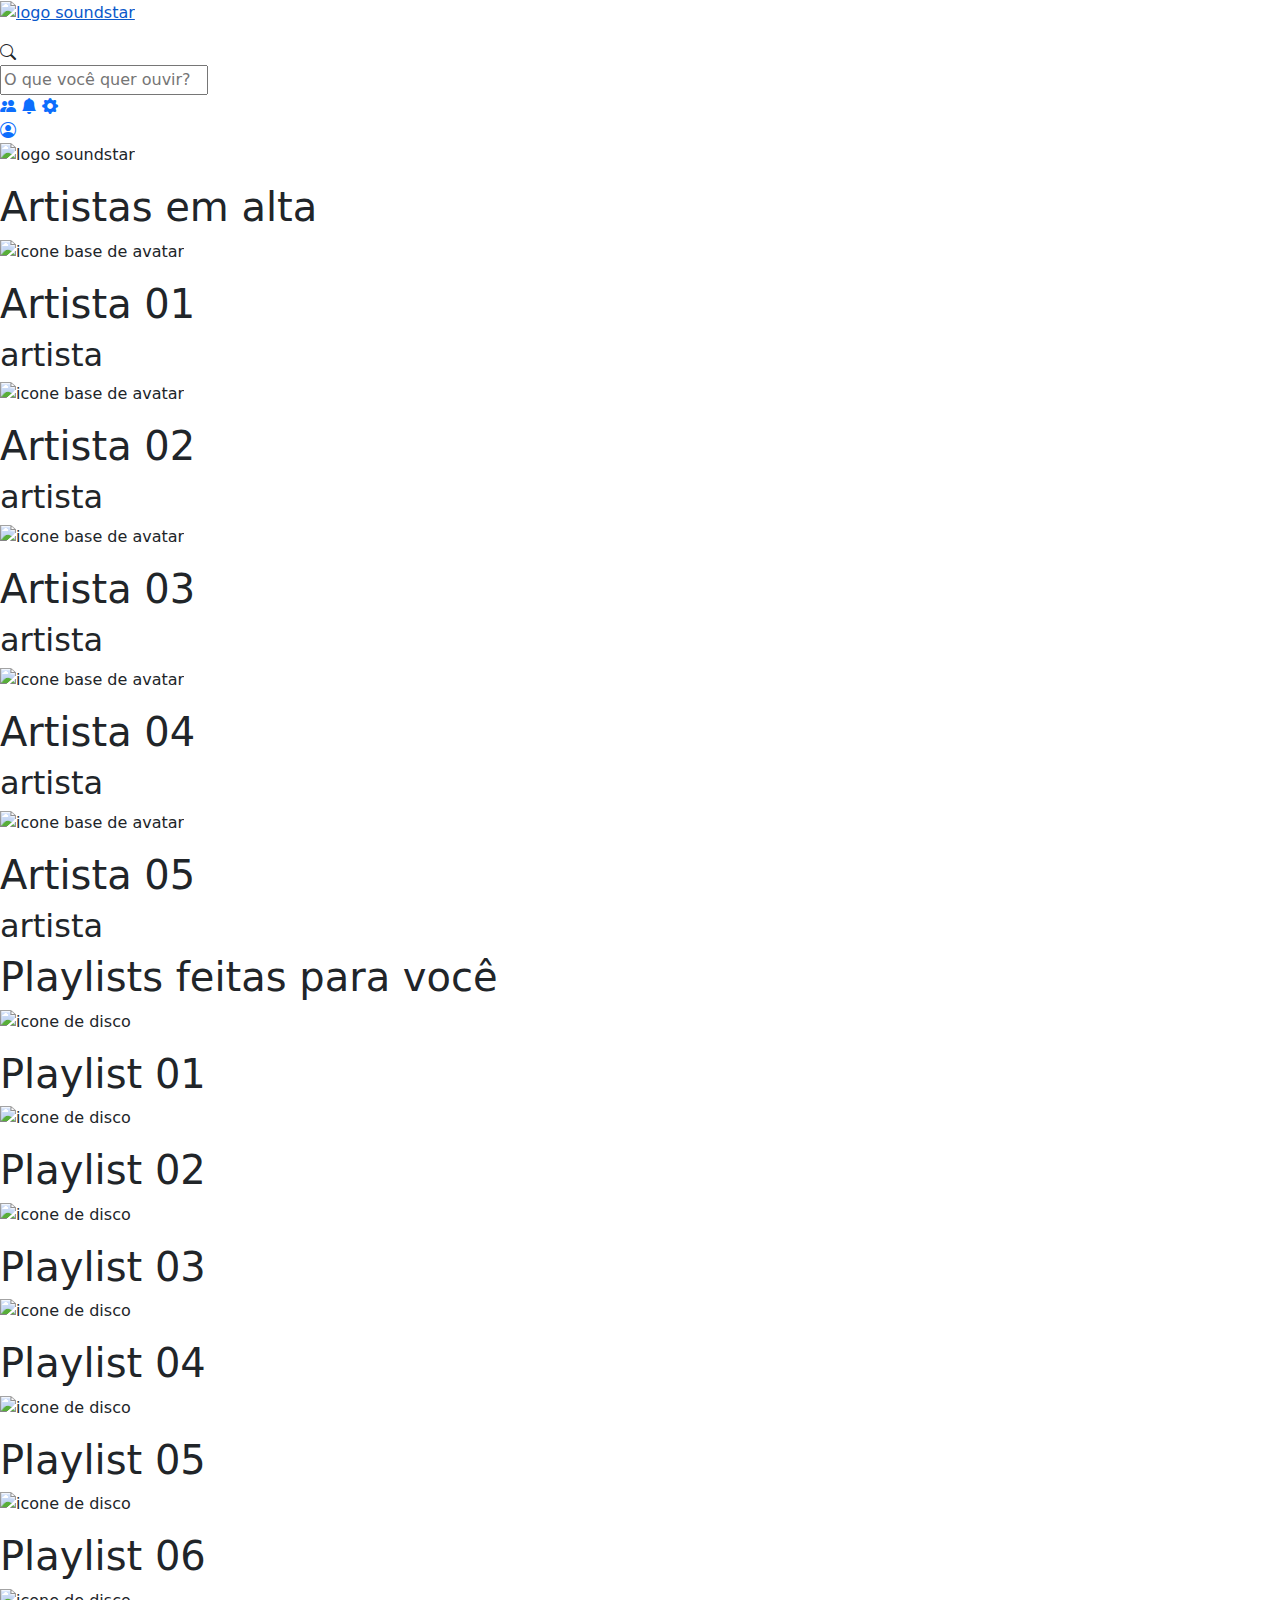
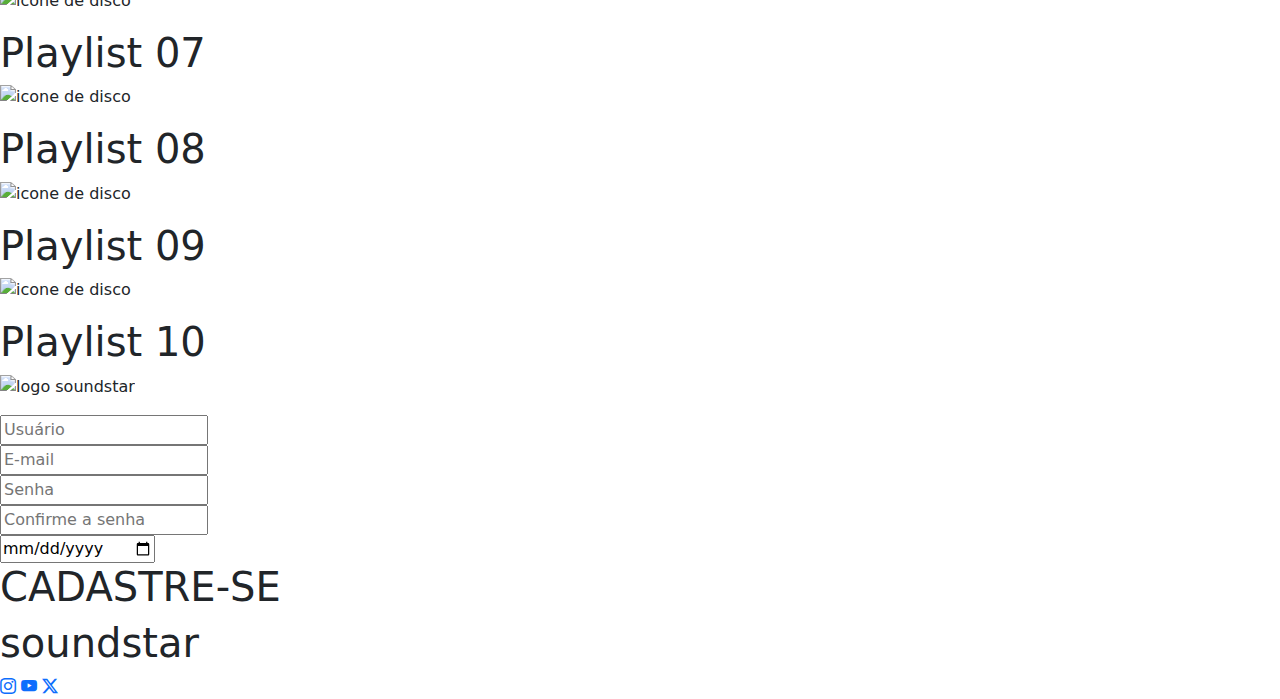
==== index.html @ 5482d077 "Add files via upload" ====
<!DOCTYPE html>
<html lang="pt-br">
    <head>
        <meta charset="UTF-8">
        <meta name="viewport" content="width=device-width, initial-scale=1">
        <meta http-equiv="X-UA-Compatible" content="IE=edge">
        <link href="https://cdn.jsdelivr.net/npm/bootstrap@5.3.3/dist/css/bootstrap.min.css" rel="stylesheet">
        <link rel="stylesheet" href="./css/style.css">

        <link rel="preconnect" href="https://fonts.googleapis.com">
        <link rel="preconnect" href="https://fonts.gstatic.com" crossorigin>
        <link href="https://fonts.googleapis.com/css2?family=Titillium+Web:wght@200;300;400&display=swap" rel="stylesheet">
        <link rel="stylesheet" href="https://cdn.jsdelivr.net/npm/bootstrap-icons@1.11.3/font/bootstrap-icons.min.css">

        <!-- Primary Meta Tags -->
        <title>Escute músicas gratuitamente com SoundStar!</title>
        <meta name="title" content="Escute músicas gratuitamente com SoundStar!" />
        <meta name="description" content="Descubra e reproduza mais de 320 milhões de faixas musicais. Junte-se à maior comunidade online de artistas, bandas, DJs e criadores de áudio do mundo." />

        <!-- Open Graph / Facebook -->
        <meta property="og:type" content="website" />
        <meta property="og:url" content="https://metatags.io/" />
        <meta property="og:title" content="Escute músicas gratuitamente com SoundStar!" />
        <meta property="og:description" content="Descubra e reproduza mais de 320 milhões de faixas musicais. Junte-se à maior comunidade online de artistas, bandas, DJs e criadores de áudio do mundo." />
        <meta property="og:image" content="https://metatags.io/images/meta-tags.png" />

        <!-- Twitter -->
        <meta property="twitter:card" content="summary_large_image" />
        <meta property="twitter:url" content="https://metatags.io/" />
        <meta property="twitter:title" content="Escute músicas gratuitamente com SoundStar!" />
        <meta property="twitter:description" content="Descubra e reproduza mais de 320 milhões de faixas musicais. Junte-se à maior comunidade online de artistas, bandas, DJs e criadores de áudio do mundo." />
        <meta property="twitter:image" content="https://metatags.io/images/meta-tags.png" />

        <!-- Meta Tags Generated with https://metatags.io -->

        <title> Soundstar </title>
    </head>

    <body>
        <div class="page-wrapper">

            <!-- ============================================================================================== -->
            <!-- header ======================================================================================= -->
            <header>
                <div class="mycontainer">
                    <div class="logo"><a href="index.html"><figure><img src="./img/logo_soundstar.png" alt="logo soundstar"></figure></a></div>
                    <div class="search">
                        <div class="lupa-buscar">
                            <i class="bi bi-search"></i>
                        </div>

                        <div class="input-buscar">
                            <input type="text" placeholder="O que você quer ouvir?">
                        </div>
                    </div>
                    <div class="menu">
                        <nav>
                            <a href="#"><i class="bi bi-people-fill"></i></a>
                            <a href="#"><i class="bi bi-bell-fill"></i></a>
                            <a href="./html/register.html"><i class="bi bi-gear-fill"></i></a>
                        </nav>
                    </div>

                    <div class="profile">
                        <nav class="nav2">
                            <a href="./html/user.html" class="profile-pic"><i class="bi bi-person-circle"></i></a>
                        </nav>
                    </div>
                </div>
            </header>
            <!-- header ======================================================================================= -->
            <!-- ============================================================================================== -->


            <!-- ============================================================================================== -->
            <!-- main ========================================================================================= -->
            <main>

                <div class="main-container">

                    <div class="anuncio">
                        <figure><img src="./img/logo_soundstar.png" alt="logo soundstar"></figure>
                    </div><!--anuncio-->

                    <div class="legenda1">
                        <h1>Artistas em alta</h1>
                    </div>

                    <div class="artistas-rt">
                        <div class="art-box">
                            <div class="imgt">
                                <figure><img src="./img/img_usuario.png" alt="icone base de avatar"></figure>
                            </div>
                            <h1>Artista 01</h1>
                            <h2>artista</h2>
                        </div>
                        <div class="art-box">
                            <div class="imgt">
                                <figure><img src="./img/img_usuario.png" alt="icone base de avatar"></figure>
                            </div>
                            <h1>Artista 02</h1>
                            <h2>artista</h2>
                        </div>
                        <div class="art-box">
                            <div class="imgt">
                                <figure><img src="./img/img_usuario.png" alt="icone base de avatar"></figure>
                            </div>
                            <h1>Artista 03</h1>
                            <h2>artista</h2>
                        </div>
                        <div class="art-box">
                            <div class="imgt">
                                <figure><img src="./img/img_usuario.png" alt="icone base de avatar"></figure>
                            </div>
                            <h1>Artista 04</h1>
                            <h2>artista</h2>
                        </div>
                        <div class="art-box">
                            <div class="imgt">
                                <figure><img src="./img/img_usuario.png" alt="icone base de avatar"></figure>
                            </div>
                            <h1>Artista 05</h1>
                            <h2>artista</h2>
                        </div>
                    </div><!--artistas-rt-->

                    <div class="legenda2">
                        <h1>Playlists feitas para você</h1>
                    </div>

                    <div class="playlists-fpv">
                        <div class="fpv-box">
                            <div class="imgfpv">
                                <figure><img src="./img/img_disco.png" alt="icone de disco"></figure>
                            </div>
                            <h1>Playlist 01</h1>
                        </div>
                        <div class="fpv-box">
                            <div class="imgfpv">
                                <figure><img src="./img/img_disco.png" alt="icone de disco"></figure>
                            </div>
                            <h1>Playlist 02</h1>
                        </div>
                        <div class="fpv-box">
                            <div class="imgfpv">
                                <figure><img src="./img/img_disco.png" alt="icone de disco"></figure>
                            </div>
                            <h1>Playlist 03</h1>
                        </div>
                        <div class="fpv-box">
                            <div class="imgfpv">
                                <figure><img src="./img/img_disco.png" alt="icone de disco"></figure>
                            </div>
                            <h1>Playlist 04</h1>
                        </div>
                        <div class="fpv-box">
                            <div class="imgfpv">
                                <figure><img src="./img/img_disco.png" alt="icone de disco"></figure>
                            </div>
                            <h1>Playlist 05</h1>
                        </div>
                        <div class="fpv-box">
                            <div class="imgfpv">
                                <figure><img src="./img/img_disco.png" alt="icone de disco"></figure>
                            </div>
                            <h1>Playlist 06</h1>
                        </div>
                        <div class="fpv-box">
                            <div class="imgfpv">
                                <figure><img src="./img/img_disco.png" alt="icone de disco"></figure>
                            </div>
                            <h1>Playlist 07</h1>
                        </div>
                        <div class="fpv-box">
                            <div class="imgfpv">
                                <figure><img src="./img/img_disco.png" alt="icone de disco"></figure>
                            </div>
                            <h1>Playlist 08</h1>
                        </div>
                        <div class="fpv-box">
                            <div class="imgfpv">
                                <figure><img src="./img/img_disco.png" alt="icone de disco"></figure>
                            </div>
                            <h1>Playlist 09</h1>
                        </div>
                        <div class="fpv-box">
                            <div class="imgfpv">
                                <figure><img src="./img/img_disco.png" alt="icone de disco"></figure>
                            </div>
                            <h1>Playlist 10</h1>
                        </div>
                        
                        
                    </div><!--playlists-fpv-->

                </div><!--main-container-->

                <div class="register-main-container">

                    <div class="register-bg">
                        <div class="register-logo"><figure><img src="./img/logo_soundstar.png" alt="logo soundstar"></figure></div>
                        <form>
                            <div class="inputre"><input type="text" placeholder="Usuário"></div>
                            <div class="inputre"><input type="text" placeholder="E-mail"></div>
                            <div class="inputre"><input type="password" placeholder="Senha"></div>
                            <div class="inputre"><input type="password" placeholder="Confirme a senha"></div>
                            <div class="inputre"><input type="date"></div>
                        </form>
                        

                        <div class="submit"><h1>CADASTRE-SE</h1></div>
                    </div><!--register-bg-->
    
                </div><!--register-main-container-->

            </main>
            <!-- main ========================================================================================= -->
            <!-- ============================================================================================== -->
            

            <!-- ============================================================================================== -->
            <!-- footer ======================================================================================= -->
            <footer>    
                <div class="rodape">
                    <h1>soundstar</h1>
                    <nav>
                        <a href="#"><i class="bi bi-instagram"></i></a>
                        <a href="#"><i class="bi bi-youtube"></i></a>
                        <a href="#"><i class="bi bi-twitter-x"></i></a>
                    </nav>  
                </div>
            </footer>
            <!-- footer ======================================================================================= -->
            <!-- ============================================================================================== -->
        </div><!--page-wrapper-->
    </body>

</html>
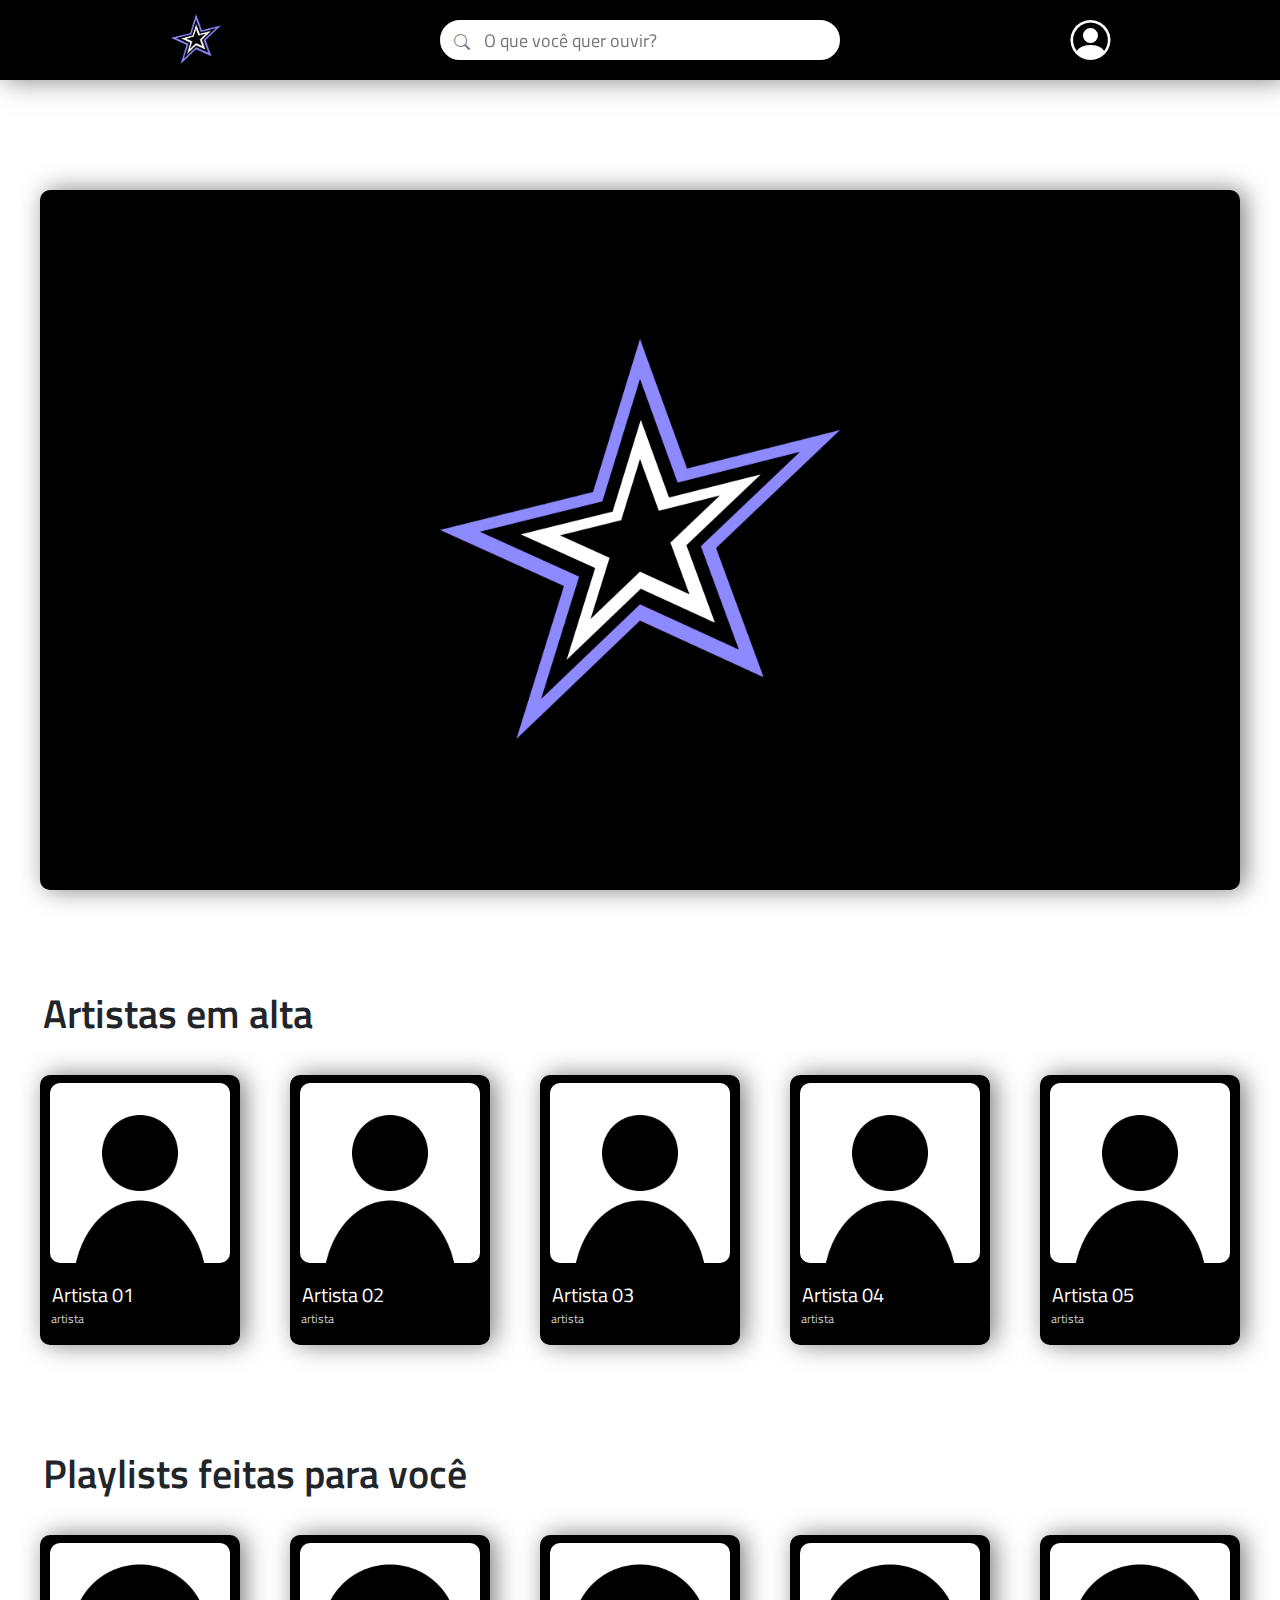
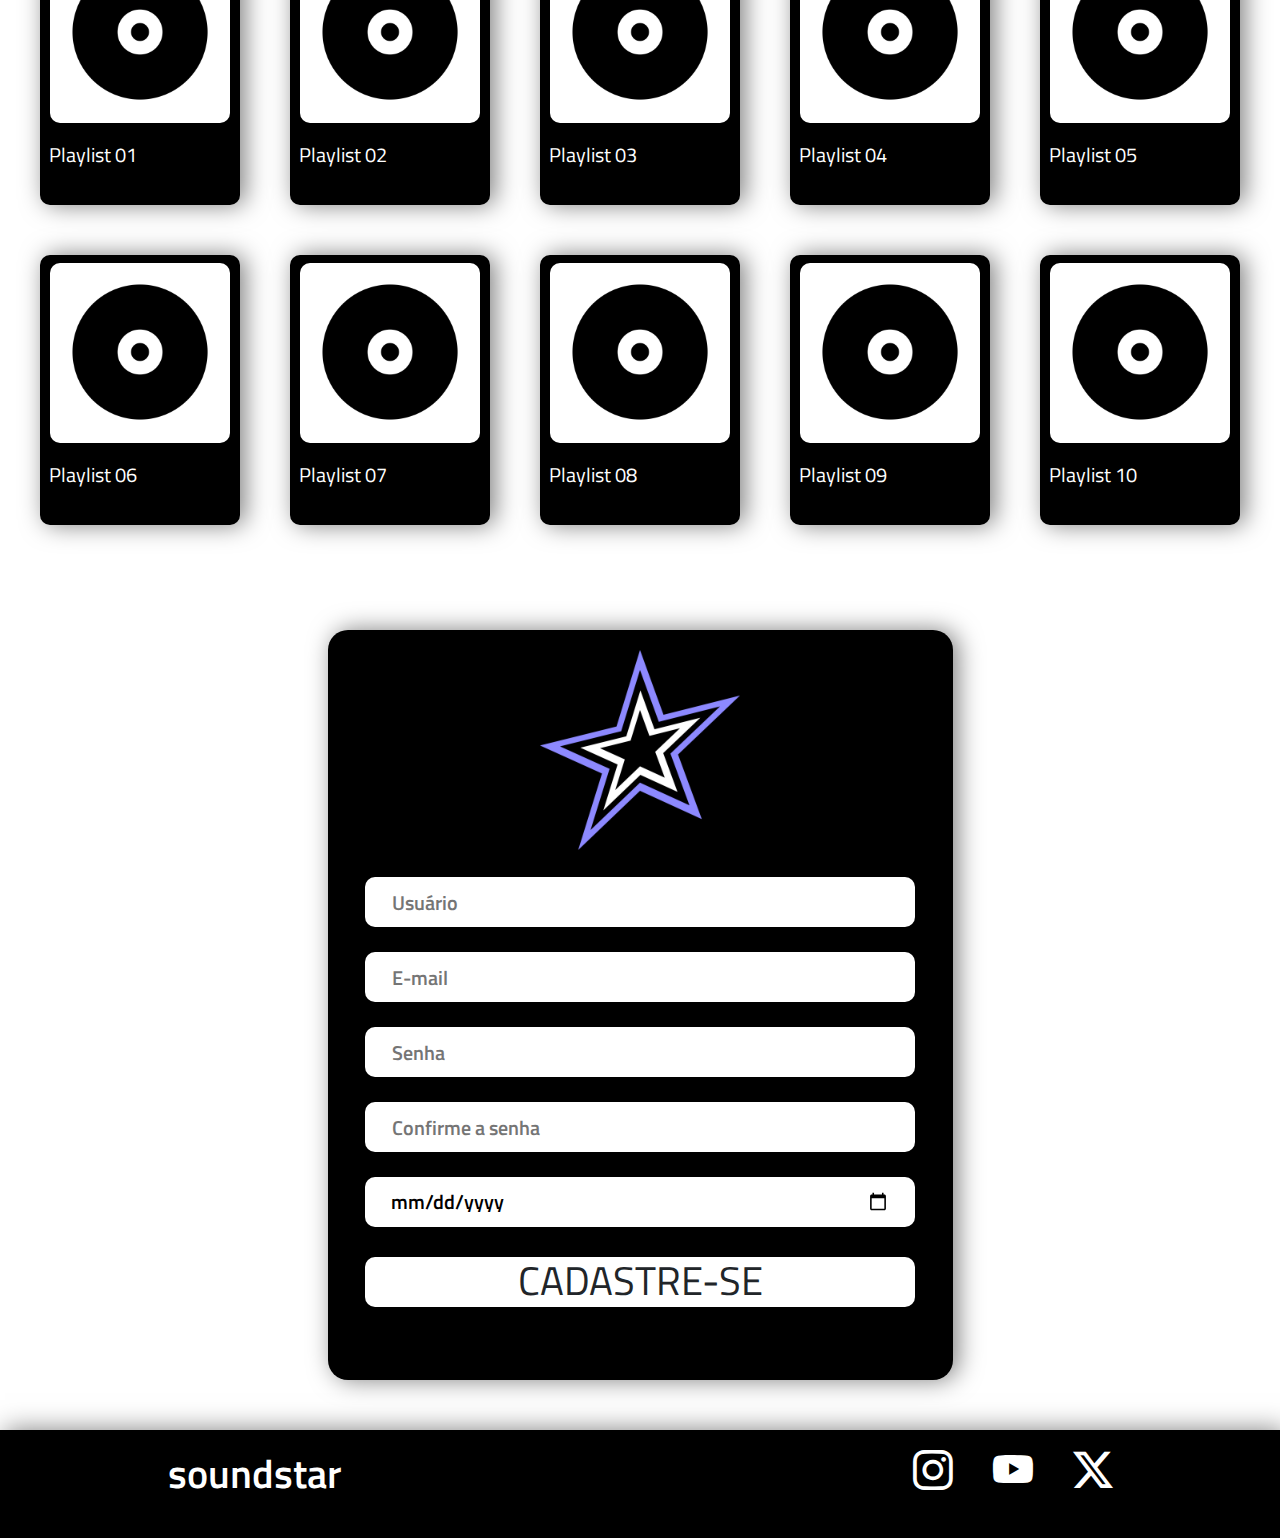
==== commit 3ff65c96: "Add files via upload" ====
--- a/index.html
+++ b/index.html
@@ -55,15 +55,15 @@
                     </div>
                     <div class="menu">
                         <nav>
-                            <a href="#"><i class="bi bi-people-fill"></i></a>
-                            <a href="#"><i class="bi bi-bell-fill"></i></a>
-                            <a href="./html/register.html"><i class="bi bi-gear-fill"></i></a>
+                            <a href="#" aria-label="Amizades"><i class="bi bi-people-fill"></i></a>
+                            <a href="#" aria-label="Notificações"><i class="bi bi-bell-fill"></i></a>
+                            <a href="./html/register.html" aria-label="Configurações"><i class="bi bi-gear-fill"></i></a>
                         </nav>
                     </div>
 
                     <div class="profile">
                         <nav class="nav2">
-                            <a href="./html/user.html" class="profile-pic"><i class="bi bi-person-circle"></i></a>
+                            <a href="./html/user.html" class="profile-pic" aria-label="Perfil"><i class="bi bi-person-circle"></i></a>
                         </nav>
                     </div>
                 </div>
@@ -204,7 +204,7 @@
                             <div class="inputre"><input type="text" placeholder="E-mail"></div>
                             <div class="inputre"><input type="password" placeholder="Senha"></div>
                             <div class="inputre"><input type="password" placeholder="Confirme a senha"></div>
-                            <div class="inputre"><input type="date"></div>
+                            <div class="inputre"><input type="date" aria-labelledby="Data de nascimento"></div>
                         </form>
                         
 
@@ -224,9 +224,9 @@
                 <div class="rodape">
                     <h1>soundstar</h1>
                     <nav>
-                        <a href="#"><i class="bi bi-instagram"></i></a>
-                        <a href="#"><i class="bi bi-youtube"></i></a>
-                        <a href="#"><i class="bi bi-twitter-x"></i></a>
+                        <a href="#" aria-label="Instagram"><i class="bi bi-instagram"></i></a>
+                        <a href="#" aria-label="Youtube"><i class="bi bi-youtube"></i></a>
+                        <a href="#" aria-label="X"><i class="bi bi-twitter-x"></i></a>
                     </nav>  
                 </div>
             </footer>
--- a/css/style.css
+++ b/css/style.css
@@ -0,0 +1,685 @@
+/* ================================================================= */
+
+/* http://meyerweb.com/eric/tools/css/reset/ 
+   v2.0 | 20110126
+   License: none (public domain)
+*/
+
+html, body, div, span, applet, object, iframe,
+h1, h2, h3, h4, h5, h6, p, blockquote, pre,
+a, abbr, acronym, address, big, cite, code,
+del, dfn, em, img, ins, kbd, q, s, samp,
+small, strike, strong, sub, sup, tt, var,
+b, u, i, center,
+dl, dt, dd, ol, ul, li,
+fieldset, form, label, legend,
+table, caption, tbody, tfoot, thead, tr, th, td,
+article, aside, canvas, details, embed, 
+figure, figcaption, footer, header, hgroup, 
+menu, nav, output, ruby, section, summary,
+time, mark, audio, video {
+	margin: 0;
+	padding: 0;
+	border: 0;
+	font-size: 100%;
+	font-family: "Titillium Web", sans-serif;
+	vertical-align: baseline;
+}
+/* HTML5 display-role reset for older browsers */
+article, aside, details, figcaption, figure, 
+footer, header, hgroup, menu, nav, section {
+	display: block;
+}
+body {
+	line-height: 1;
+}
+ol, ul {
+	list-style: none;
+}
+blockquote, q {
+	quotes: none;
+}
+blockquote:before, blockquote:after,
+q:before, q:after {
+	content: '';
+	content: none;
+}
+table {
+	border-collapse: collapse;
+	border-spacing: 0;
+}
+
+/* ================================================================= */
+
+@import url('https://fonts.googleapis.com/css2?family=Titillium+Web:wght@200;300;400&display=swap');
+
+/* ================================================================= */
+
+* {
+    box-sizing: border-box;
+}
+
+/* ================================================================= */ 
+
+html, body {
+    height: 100%;
+}
+
+body {
+    margin: 0;
+    padding: 0;
+    display: flex;
+    flex-direction: column;
+    min-height: 100vh;
+}
+
+
+
+/* *=*=*=*=*=*=*=*=*=*=*=*=*=*=*=*=*=*=*=*=*=*=*=*=*=*=*=*=*=*=*=*=*=*=* */
+/* *=*=*=*=*=*=*=*=*=*=*=*=*=*=*INDEX*=*=*=*=*=*=*=*=*=*=*=*=*=*=*=*=*=* */
+
+/* *=*=*=*=*=*=*=*=*=*=*=*=*=*=*=*=*=*=*=*=*=*=*=*=*=*=*=*=*=*=*=*=*=*=* */
+/* *=*=*=*=*=*=*=*=*=*=*=*=*=*=*BOOTSTRAP*=*=*=*=*=*=*=*=*=*=*=*=*=*=*=* */
+
+.card {
+    background-color: #000000;
+    margin-bottom: 100px;
+}
+
+/* *=*=*=*=*=*=*=*=*=*=*=*=*=*=*BOOTSTRAP*=*=*=*=*=*=*=*=*=*=*=*=*=*=*=* */
+/* *=*=*=*=*=*=*=*=*=*=*=*=*=*=*=*=*=*=*=*=*=*=*=*=*=*=*=*=*=*=*=*=*=*=* */
+
+
+
+
+
+/* ====================================================== */
+/* ========================HEADER======================== */
+
+.page-wrapper {
+    flex: 1;
+    display: flex;
+    flex-direction: column;
+}
+
+.page-wrapper .mycontainer {
+    width: 100%;
+    margin: 0 auto;
+    display: flex;
+    align-items: center;
+    justify-content: center;
+}
+
+header {
+    background-color: #000000;
+    width: 100%;
+    min-height: 80px;
+    padding: 10px;
+    align-items: center;
+    justify-content: space-between;
+    position: fixed;
+    box-shadow: 5px 0px 25px rgba(0, 0, 0, 0.5);
+    display: flex;
+    flex-wrap: wrap;
+}
+
+.logo {
+    margin-right: 0px;
+}
+
+.logo img {
+    width: 50px;
+    cursor: pointer;
+}
+
+.menu {
+    width: 65%;
+    display: flex;
+    justify-content: right;
+    flex-wrap: wrap;
+}
+
+.menu nav a {
+    color: #ffffff;
+    text-decoration: none;
+    padding: 25px;
+    font-size: 20px;
+    font-weight: 400;
+}
+
+.menu nav a:hover {
+    color: #8b88ff;
+}
+
+.nav {
+    width: 100%;
+    height: 75px;
+    display: flex;
+    justify-content: space-between;
+    align-items: center;
+    padding: 0px 50px;
+    position: fixed;
+    top: 0;
+    z-index: 1;
+}
+
+
+.search {
+    width: 400px;
+    height: 40px;
+    background-color: #ffffff;
+    justify-content: space-between;
+    display: flex;
+    position: absolute;
+    border: 2px solid #ffffff;
+    border-radius: 50px;
+    cursor: pointer;
+    
+}
+
+.search:hover {
+    border: 2px solid #8b88ff;
+}
+
+
+.search .lupa-buscar {
+    width: 40px;
+    height: 40px;
+    display: flex;
+    align-items: center;
+    justify-content: center;
+    color: #818181;
+}
+
+.search .input-buscar {
+    position: absolute;
+    left: 40px;
+    width: 100%;
+    height: 100%;
+    line-height: 35px;
+}
+
+.search .input-buscar input {
+    border: 0;
+    outline: 0;
+    width: 320px;
+    font-size: 18px;
+    font-weight: 400;
+    background-color: transparent;
+    
+}
+
+.profile .nav2 .profile-pic{
+    color: #ffffff;
+    font-size: 40px;
+    margin-left: 30px;
+    cursor: pointer;
+}
+
+.profile .nav2 .profile-pic:hover{
+    color: #8b88ff;
+}
+
+@media screen and (max-width: 1400px) {
+
+    .menu nav a {
+        font-size: 0px;
+    }
+
+
+    
+}
+
+@media screen and (max-width: 700px) {
+
+    .menu nav a {
+        font-size: 0px;
+    }
+
+    .search {
+        width: 200px;   
+    }
+
+    .search .input-buscar input {
+        width: 150px;
+        font-size: 14px;
+    }
+
+}
+
+@media screen and (max-width: 350px) {
+
+    .menu nav a {
+        font-size: 0px;
+    }
+
+    .search {
+        width: 60px;   
+    }
+
+    .search .input-buscar input {
+        width: 50px;
+        font-size: 0px;
+    }
+
+}
+
+/* ========================HEADER======================== */
+/* ====================================================== */
+
+/* ==================================================== */
+/* ========================MAIN======================== */
+
+main {
+    flex: 1;
+    display: flex;
+    flex-direction: column;
+    padding: 10px;
+    margin-top: 80px;
+    justify-content: center;
+    align-items: center;
+    overflow: hidden;
+}
+
+.main-container {
+    width: 100%;
+    max-width: 1250px;
+    display: flex;
+    flex-direction: column;
+    align-items: center;
+}
+
+.anuncio {
+    background: #000000;
+    margin: 100px 0;
+    width: 100%;
+    max-width: 1200px;
+    height: 700px;
+    border-radius: 10px;
+    box-shadow: 5px 0px 25px rgba(0, 0, 0, 0.5);
+    display: flex;
+    justify-content: center;
+    align-items: center;
+    padding: 20px;
+}
+
+.anuncio img {
+    width: 100%;
+    max-width: 400px;
+    height: auto;
+}
+
+.legenda1 {
+    width: 100%;
+    height: 40px;
+}
+
+.legenda1 h1 {
+    font-size: 40px;
+    margin-left: 28px;
+    font-weight: 600;
+}
+
+.artistas-rt {
+    margin-top: 20px;
+    margin-bottom: 80px;
+    display: flex;
+    flex: 1;
+    flex-wrap: wrap;
+    justify-content: flex-start;
+}
+
+.artistas-rt .art-box {
+    background: #000000;
+    width: 200px;
+    height: 270px;
+    margin: 25px;
+    border-radius: 10px;
+    box-shadow: 5px 0px 25px rgba(0, 0, 0, 0.5);
+
+    display: flex;
+    flex-direction: column;
+    justify-content: center;
+    align-items: center;
+}
+
+.artistas-rt .art-box .imgt {
+    background: #ffffff;
+    width: 180px;
+    height: 180px;
+    border-radius: 10px;
+    margin-bottom: 20px;
+
+    display: flex;
+    justify-content: center;
+    align-items: center;
+    overflow: hidden;
+
+}
+
+.artistas-rt .art-box .imgt img {
+    width: 190px;
+    height: 190px;
+}
+
+.artistas-rt h1 {
+    font-size: 20px;
+    color: #ffffff;
+    font-weight: 400;
+    margin-bottom: 5px;
+    margin-right: 95px;
+}
+
+.artistas-rt h2 {
+    font-size: 12px;
+    color: #ccc;
+    font-weight: 400;
+    margin-right: 145px;
+    margin-bottom: 10px;
+}
+
+.legenda2 {
+    width: 100%;
+    height: 40px;
+}
+
+.legenda2 h1 {
+    font-size: 40px;
+    margin-left: 28px;
+    font-weight: 600;
+}
+
+.playlists-fpv {
+    margin-top: 20px;
+    margin-bottom: 80px;
+    display: flex;
+    flex: 1;
+    flex-wrap: wrap;
+    justify-content: flex-start;
+    align-items: center;
+}
+
+.playlists-fpv .fpv-box {
+    background: #000000;
+    width: 200px;
+    height: 270px;
+    margin: 25px;
+    border-radius: 10px;
+    box-shadow: 5px 0px 25px rgba(0, 0, 0, 0.5);
+
+    display: flex;
+    flex-direction: column;
+    justify-content: center;
+    align-items: center;
+}
+
+.playlists-fpv .fpv-box .imgfpv {
+    background: #ffffff;
+    width: 180px;
+    height: 180px;
+    border-radius: 10px;
+    margin-bottom: 20px;
+
+    display: flex;
+    justify-content: center;
+    align-items: center;
+    overflow: hidden;
+
+}
+
+.playlists-fpv .fpv-box .imgfpv img {
+    width: 180px;
+    height: 180px;
+}
+
+.playlists-fpv h1 {
+    font-size: 20px;
+    color: #ffffff;
+    font-weight: 400;
+    margin-bottom: 30px;
+    margin-right: 95px;
+}
+
+
+
+
+/* ========================MAIN======================== */
+/* ==================================================== */
+
+
+
+
+
+/* ====================================================== */
+/* ========================FOOTER======================== */
+
+footer {
+    width: 100%;
+    min-height: 80px;
+    background: black;
+    display: flex;
+    align-items: center;
+    justify-content: center;
+    padding: 10px;
+    box-shadow: 5px 0px 25px rgba(0, 0, 0, 0.5);
+}
+
+.rodape {
+    width: 75%;
+    display: flex;
+    justify-content: space-between;
+    flex-wrap: wrap;
+    margin-bottom: 10px;
+    margin-top: 10px;
+}
+
+.rodape nav {
+    display: flex;
+    gap: 40px;
+    flex-wrap: wrap;
+}
+
+.rodape nav a {
+    color: #ffffff;
+    text-decoration: none;
+    font-size: 40px;
+}
+
+.rodape nav a:hover {
+    color: #8b88ff;
+}
+
+.rodape h1 {
+    font-size: 40px;
+    font-weight: 600;
+    color: #ffffff;
+    margin-bottom: 20px;
+    cursor: pointer;
+}
+
+/* ========================FOOTER======================== */
+/* ====================================================== */
+
+/* *=*=*=*=*=*=*=*=*=*=*=*=*=*=*INDEX*=*=*=*=*=*=*=*=*=*=*=*=*=*=*=*=*=* */
+/* *=*=*=*=*=*=*=*=*=*=*=*=*=*=*=*=*=*=*=*=*=*=*=*=*=*=*=*=*=*=*=*=*=*=* */
+
+
+
+
+
+
+
+
+/* *=*=*=*=*=*=*=*=*=*=*=*=*=*=*=*=*=*=*=*=*=*=*=*=*=*=*=*=*=*=*=*=*=*=* */
+/* *=*=*=*=*=*=*=*=*=*=*=*=*=*=*USER PROFILE*=*=*=*=*=*=*=*=*=*=*=*=*=*= */
+
+
+/* ====================================================== */
+/* ========================MAIN======================== */
+
+.user-main-container {
+    width: 100%;
+    max-width: 1260px;
+    display: flex;
+    justify-content: center;
+    align-items: center;
+    flex-direction: column;
+}
+
+.userbg {
+    width: 100%;
+    max-width: 1200px;
+    height: 500px;
+    background-color: #000000;
+    box-shadow: 5px 0px 25px rgba(0, 0, 0, 0.5);
+    margin-top: -100px;
+    border-radius: 10px;
+    z-index: -1;
+
+    display: flex;
+    flex-wrap: wrap;
+    justify-content: space-evenly;
+    align-items: center;
+}
+
+.userbg .user-img {
+    background-color: #000000;
+    margin-top: 100px;
+    margin-left: 100px;
+}
+
+.userbg .user-img img {
+    width: 200px;
+    height: 200px;
+    
+}
+
+
+.userbg h1 {
+    color: #ffffff;
+    font-size: 40px;
+    font-weight: 300;
+    margin-right: 0px;
+    margin-left: 50px;
+    margin-top: 100px;
+    
+}
+
+.usernav {
+    margin-top: 450px;
+    margin-left: 650px;
+}
+
+.usernav a {
+    color: #ffffff;
+    font-size: 150%;
+}
+
+.user-main-container .legenda1 {
+    margin-top: 100px;
+    margin-left: 00px;
+    width: 100%;
+    max-width: 1315px;
+}
+
+/* ========================MAIN======================== */
+/* ====================================================== */
+
+/* *=*=*=*=*=*=*=*=*=*=*=*=*=*=*USER PROFILE*=*=*=*=*=*=*=*=*=*=*=*=*=*= */
+/* *=*=*=*=*=*=*=*=*=*=*=*=*=*=*=*=*=*=*=*=*=*=*=*=*=*=*=*=*=*=*=*=*=*=* */
+
+
+/* *=*=*=*=*=*=*=*=*=*=*=*=*=*=*=*=*=*=*=*=*=*=*=*=*=*=*=*=*=*=*=*=*=*=* */
+/* *=*=*=*=*=*=*=*=*=*=*=*=*=*=*REGISTER*=*=*=*=*=*=*=*=*=*=*=*=*=*=*=*= */
+
+/* ====================================================== */
+/* ========================MAIN======================== */
+
+.register-main-container {
+    width: 1250px;
+    display: flex;
+    justify-content: center;
+    align-items: center;
+    flex-direction: column;
+}
+
+.register-bg {
+    width: 50%;
+    height: 750px;
+    background-color: #000000;
+    box-shadow: 5px 0px 25px rgba(0, 0, 0, 0.5);
+    border-radius: 20px;
+    margin-bottom: 40px;
+    overflow: hidden;
+
+    display: flex;
+    flex-wrap: wrap;
+    align-items: center;
+    flex-direction: column;
+}
+
+.register-bg .register-logo img {
+    width: 200px;
+    height: 200px;
+    margin-top: 20px;
+}
+
+.register-bg form {
+    display: flex;
+    flex-wrap: wrap;
+    flex-direction: column;
+    align-items: center;
+}
+
+.register-bg form .inputre {
+    width: 550px;
+    height: 50px;
+    margin-top: 25px;
+    border-radius: 10px;
+    background-color: #ffffff;
+
+    display: flex;
+    flex-direction: column;
+    align-items: center;
+}
+
+.register-bg form input {
+    border: 0;
+    outline: 0;
+    border-radius: 10px;
+    width: 500px;
+    height: 50px;
+    font-size: 20px;
+    font-weight: 600;
+}
+
+.register-bg .submit {
+    width: 550px;
+    height: 50px;
+    margin-top: 30px;
+    border-radius: 10px;
+    background-color: #ffffff;
+
+    display: flex;
+    flex-direction: column;
+    align-items: center;
+
+    cursor: pointer;
+}
+
+.register-bg .submit:hover {
+    background-color: #8b88ff;
+}
+
+.register-bg .submit h1 {
+    font-size: 40px;
+    margin-top: 0px;
+}
+
+
+
+/* ========================MAIN======================== */
+/* ====================================================== */
+
+/* *=*=*=*=*=*=*=*=*=*=*=*=*=*=*REGISTER*=*=*=*=*=*=*=*=*=*=*=*=*=*=*=*= */
+/* *=*=*=*=*=*=*=*=*=*=*=*=*=*=*=*=*=*=*=*=*=*=*=*=*=*=*=*=*=*=*=*=*=*=* */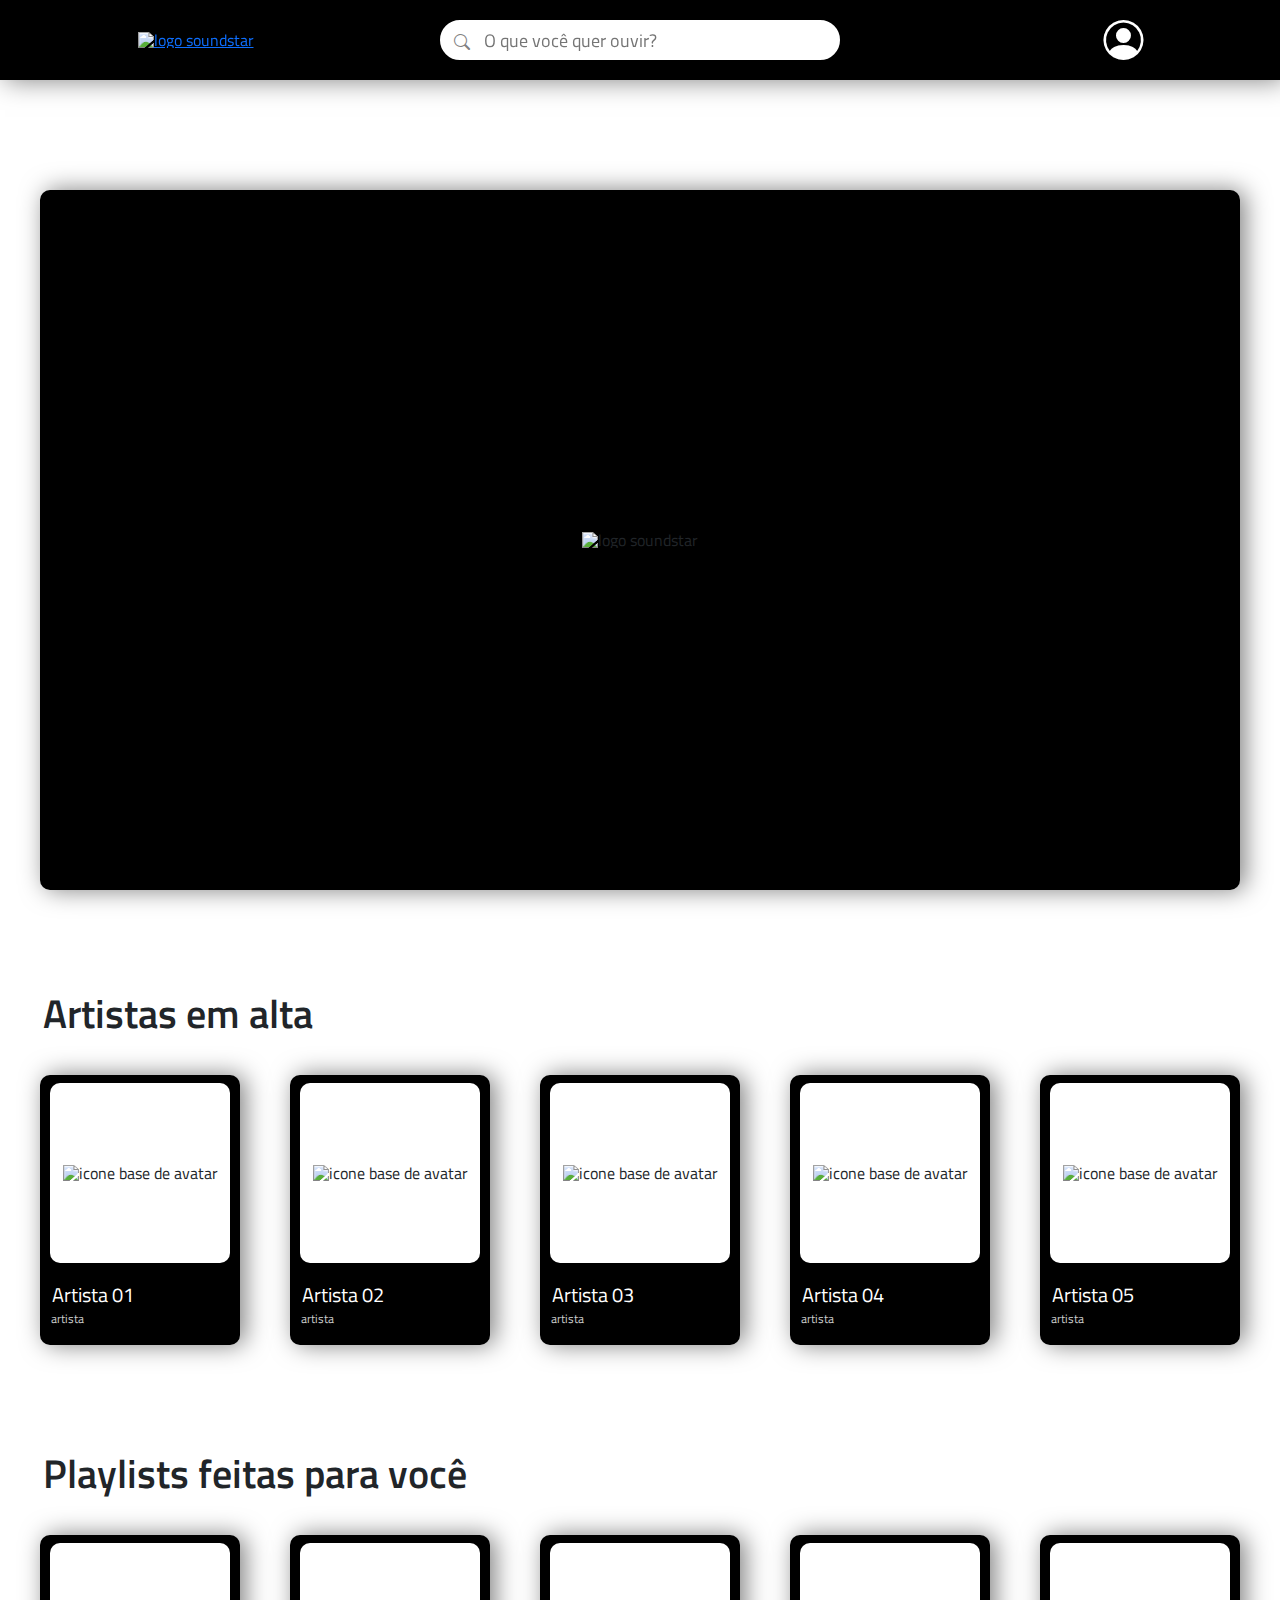
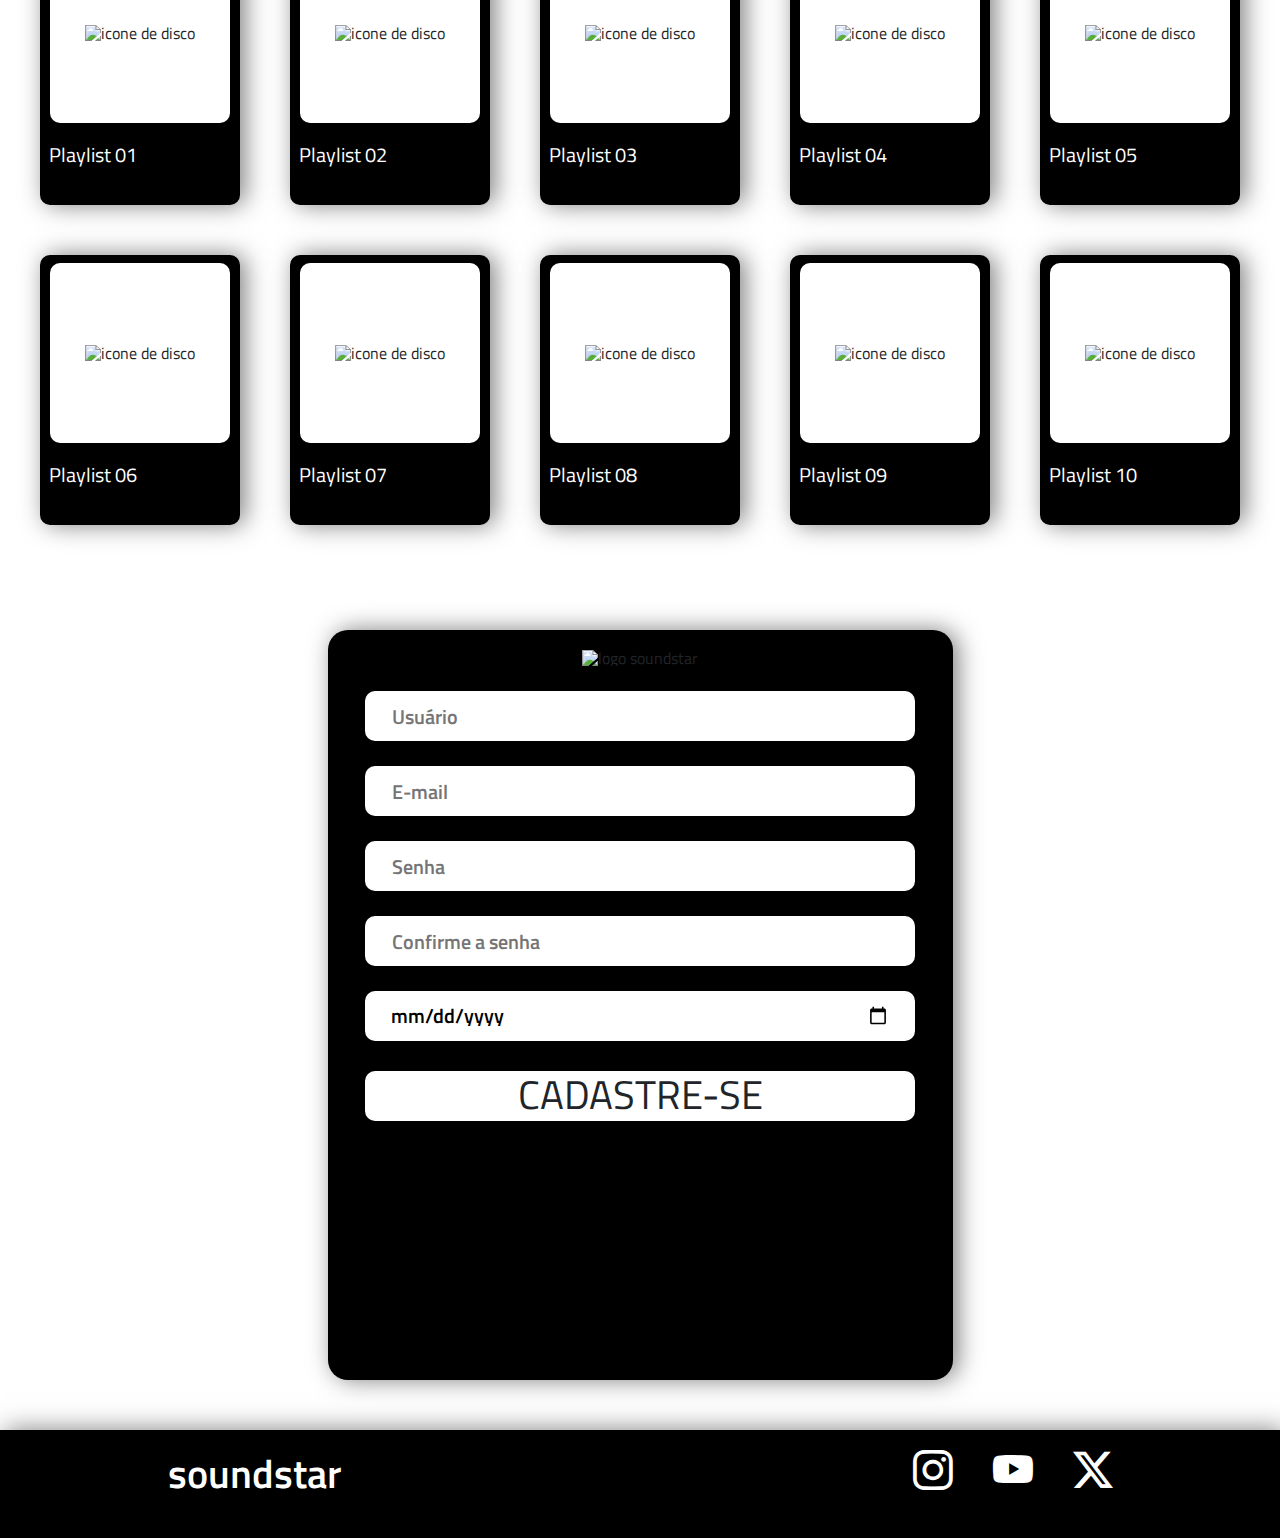
==== commit 722738ad: "Add files via upload" ====
--- a/index.html
+++ b/index.html
@@ -22,14 +22,14 @@
         <meta property="og:url" content="https://metatags.io/" />
         <meta property="og:title" content="Escute músicas gratuitamente com SoundStar!" />
         <meta property="og:description" content="Descubra e reproduza mais de 320 milhões de faixas musicais. Junte-se à maior comunidade online de artistas, bandas, DJs e criadores de áudio do mundo." />
-        <meta property="og:image" content="https://metatags.io/images/meta-tags.png" />
+        <meta property="og:image" content="./img/logo_soundstar.webp" />
 
         <!-- Twitter -->
         <meta property="twitter:card" content="summary_large_image" />
         <meta property="twitter:url" content="https://metatags.io/" />
         <meta property="twitter:title" content="Escute músicas gratuitamente com SoundStar!" />
         <meta property="twitter:description" content="Descubra e reproduza mais de 320 milhões de faixas musicais. Junte-se à maior comunidade online de artistas, bandas, DJs e criadores de áudio do mundo." />
-        <meta property="twitter:image" content="https://metatags.io/images/meta-tags.png" />
+        <meta property="twitter:image" content="./img/logo_soundstar.webp" />
 
         <!-- Meta Tags Generated with https://metatags.io -->
 
@@ -43,7 +43,7 @@
             <!-- header ======================================================================================= -->
             <header>
                 <div class="mycontainer">
-                    <div class="logo"><a href="index.html"><figure><img src="./img/logo_soundstar.png" alt="logo soundstar"></figure></a></div>
+                    <div class="logo"><a href="index.html"><figure><img src="./img/logo_soundstar.webp" alt="logo soundstar"></figure></a></div>
                     <div class="search">
                         <div class="lupa-buscar">
                             <i class="bi bi-search"></i>
@@ -79,7 +79,7 @@
                 <div class="main-container">
 
                     <div class="anuncio">
-                        <figure><img src="./img/logo_soundstar.png" alt="logo soundstar"></figure>
+                        <figure><img src="./img/logo_soundstar.webp" alt="logo soundstar"></figure>
                     </div><!--anuncio-->
 
                     <div class="legenda1">
@@ -89,35 +89,35 @@
                     <div class="artistas-rt">
                         <div class="art-box">
                             <div class="imgt">
-                                <figure><img src="./img/img_usuario.png" alt="icone base de avatar"></figure>
+                                <figure><img src="./img/img_usuario.webp" alt="icone base de avatar"></figure>
                             </div>
                             <h1>Artista 01</h1>
                             <h2>artista</h2>
                         </div>
                         <div class="art-box">
                             <div class="imgt">
-                                <figure><img src="./img/img_usuario.png" alt="icone base de avatar"></figure>
+                                <figure><img src="./img/img_usuario.webp" alt="icone base de avatar"></figure>
                             </div>
                             <h1>Artista 02</h1>
                             <h2>artista</h2>
                         </div>
                         <div class="art-box">
                             <div class="imgt">
-                                <figure><img src="./img/img_usuario.png" alt="icone base de avatar"></figure>
+                                <figure><img src="./img/img_usuario.webp" alt="icone base de avatar"></figure>
                             </div>
                             <h1>Artista 03</h1>
                             <h2>artista</h2>
                         </div>
                         <div class="art-box">
                             <div class="imgt">
-                                <figure><img src="./img/img_usuario.png" alt="icone base de avatar"></figure>
+                                <figure><img src="./img/img_usuario.webp" alt="icone base de avatar"></figure>
                             </div>
                             <h1>Artista 04</h1>
                             <h2>artista</h2>
                         </div>
                         <div class="art-box">
                             <div class="imgt">
-                                <figure><img src="./img/img_usuario.png" alt="icone base de avatar"></figure>
+                                <figure><img src="./img/img_usuario.webp" alt="icone base de avatar"></figure>
                             </div>
                             <h1>Artista 05</h1>
                             <h2>artista</h2>
@@ -131,61 +131,61 @@
                     <div class="playlists-fpv">
                         <div class="fpv-box">
                             <div class="imgfpv">
-                                <figure><img src="./img/img_disco.png" alt="icone de disco"></figure>
+                                <figure><img src="./img/img_disco.webp" alt="icone de disco"></figure>
                             </div>
                             <h1>Playlist 01</h1>
                         </div>
                         <div class="fpv-box">
                             <div class="imgfpv">
-                                <figure><img src="./img/img_disco.png" alt="icone de disco"></figure>
+                                <figure><img src="./img/img_disco.webp" alt="icone de disco"></figure>
                             </div>
                             <h1>Playlist 02</h1>
                         </div>
                         <div class="fpv-box">
                             <div class="imgfpv">
-                                <figure><img src="./img/img_disco.png" alt="icone de disco"></figure>
+                                <figure><img src="./img/img_disco.webp" alt="icone de disco"></figure>
                             </div>
                             <h1>Playlist 03</h1>
                         </div>
                         <div class="fpv-box">
                             <div class="imgfpv">
-                                <figure><img src="./img/img_disco.png" alt="icone de disco"></figure>
+                                <figure><img src="./img/img_disco.webp" alt="icone de disco"></figure>
                             </div>
                             <h1>Playlist 04</h1>
                         </div>
                         <div class="fpv-box">
                             <div class="imgfpv">
-                                <figure><img src="./img/img_disco.png" alt="icone de disco"></figure>
+                                <figure><img src="./img/img_disco.webp" alt="icone de disco"></figure>
                             </div>
                             <h1>Playlist 05</h1>
                         </div>
                         <div class="fpv-box">
                             <div class="imgfpv">
-                                <figure><img src="./img/img_disco.png" alt="icone de disco"></figure>
+                                <figure><img src="./img/img_disco.webp" alt="icone de disco"></figure>
                             </div>
                             <h1>Playlist 06</h1>
                         </div>
                         <div class="fpv-box">
                             <div class="imgfpv">
-                                <figure><img src="./img/img_disco.png" alt="icone de disco"></figure>
+                                <figure><img src="./img/img_disco.webp" alt="icone de disco"></figure>
                             </div>
                             <h1>Playlist 07</h1>
                         </div>
                         <div class="fpv-box">
                             <div class="imgfpv">
-                                <figure><img src="./img/img_disco.png" alt="icone de disco"></figure>
+                                <figure><img src="./img/img_disco.webp" alt="icone de disco"></figure>
                             </div>
                             <h1>Playlist 08</h1>
                         </div>
                         <div class="fpv-box">
                             <div class="imgfpv">
-                                <figure><img src="./img/img_disco.png" alt="icone de disco"></figure>
+                                <figure><img src="./img/img_disco.webp" alt="icone de disco"></figure>
                             </div>
                             <h1>Playlist 09</h1>
                         </div>
                         <div class="fpv-box">
                             <div class="imgfpv">
-                                <figure><img src="./img/img_disco.png" alt="icone de disco"></figure>
+                                <figure><img src="./img/img_disco.webp" alt="icone de disco"></figure>
                             </div>
                             <h1>Playlist 10</h1>
                         </div>
@@ -198,13 +198,13 @@
                 <div class="register-main-container">
 
                     <div class="register-bg">
-                        <div class="register-logo"><figure><img src="./img/logo_soundstar.png" alt="logo soundstar"></figure></div>
+                        <div class="register-logo"><figure><img src="./img/logo_soundstar.webp" alt="logo soundstar"></figure></div>
                         <form>
                             <div class="inputre"><input type="text" placeholder="Usuário"></div>
                             <div class="inputre"><input type="text" placeholder="E-mail"></div>
                             <div class="inputre"><input type="password" placeholder="Senha"></div>
                             <div class="inputre"><input type="password" placeholder="Confirme a senha"></div>
-                            <div class="inputre"><input type="date" aria-labelledby="Data de nascimento"></div>
+                            <div class="inputre"><input type="date" aria-label="Data"></div>
                         </form>
                         
 
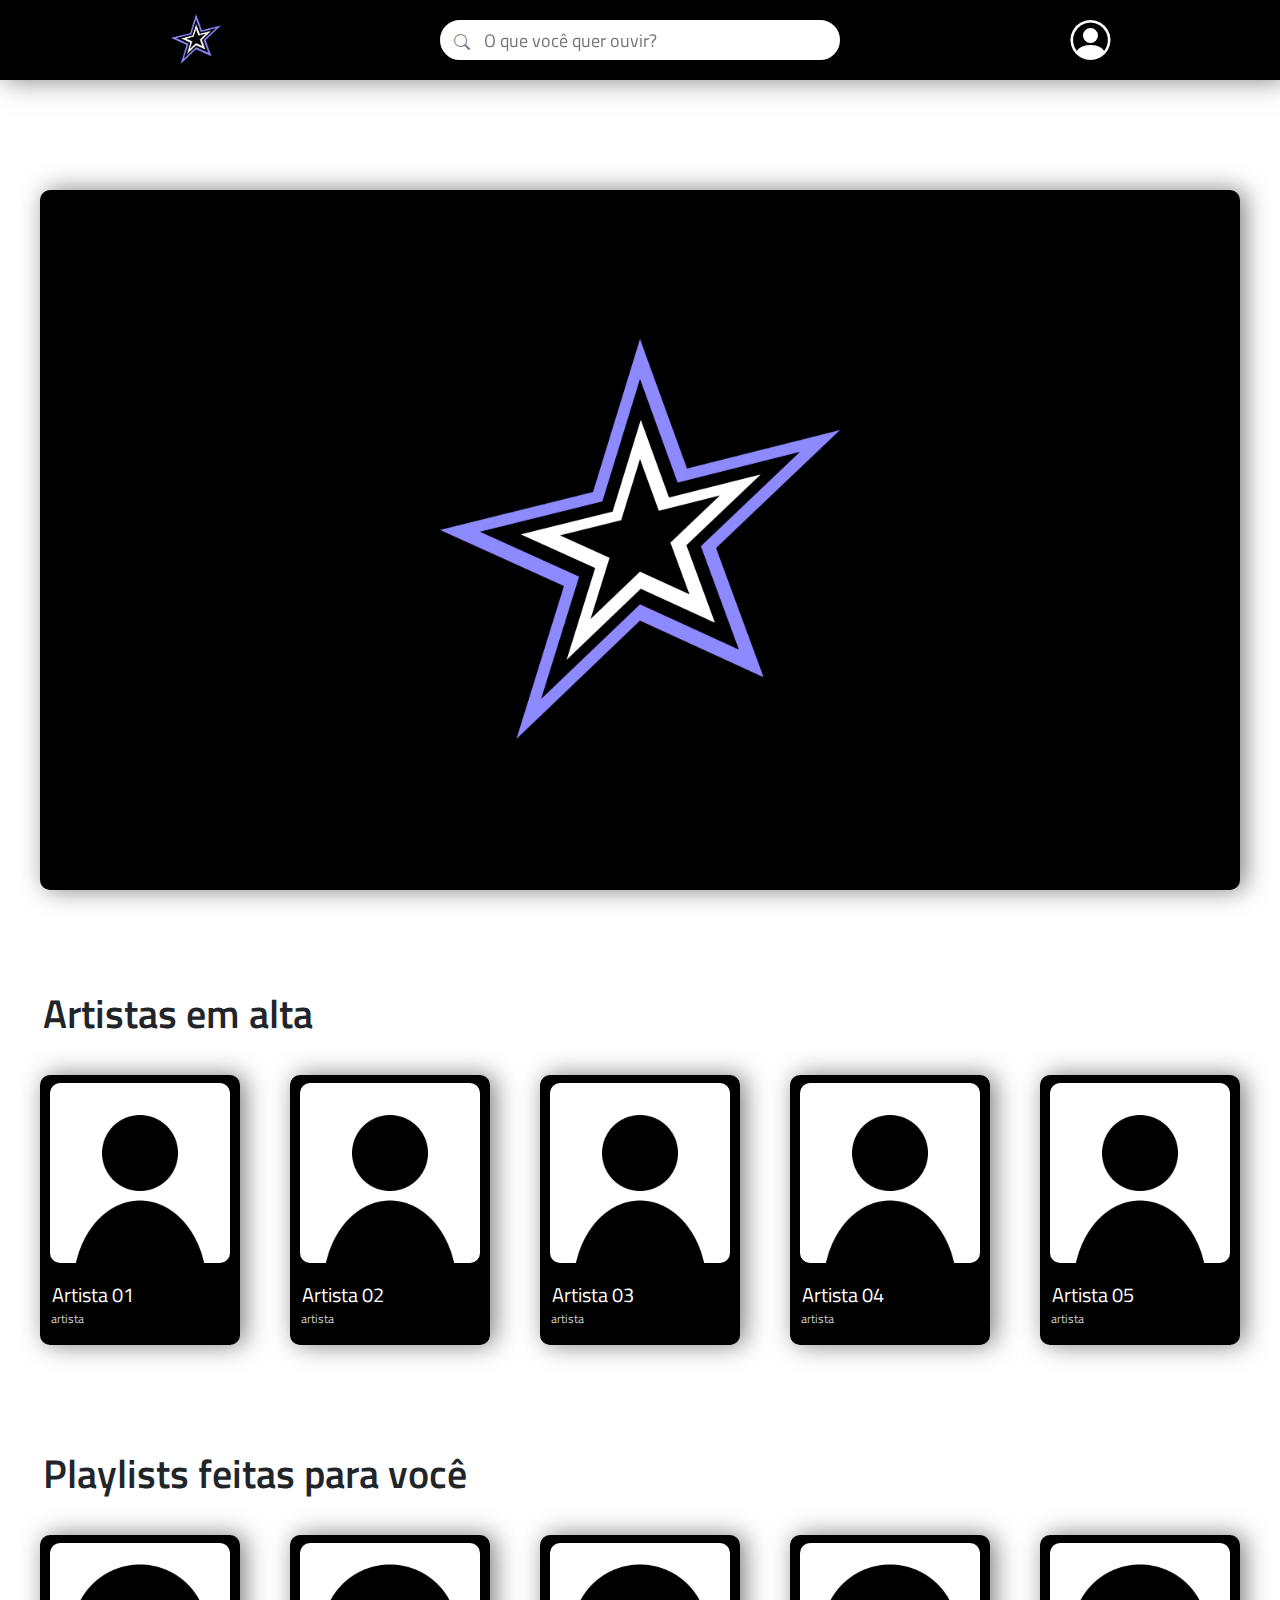
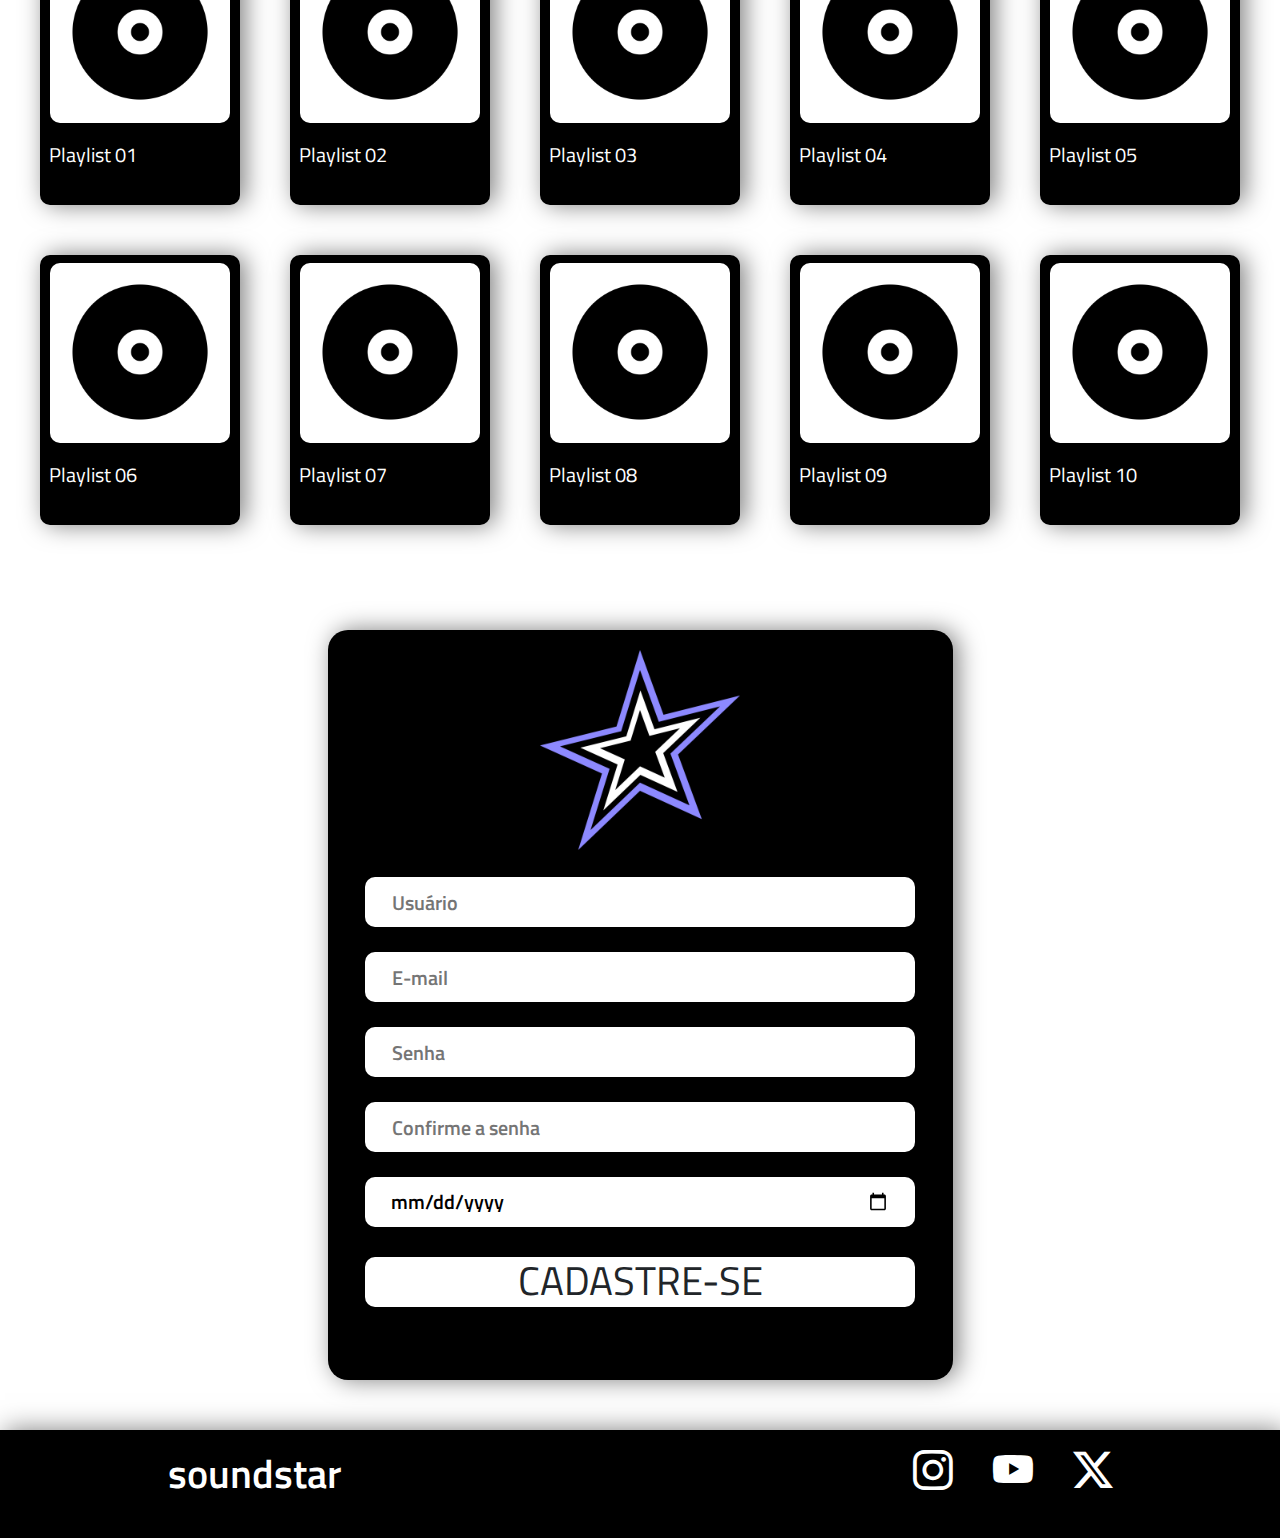
==== commit 71ac7f78: "Add files via upload" ====
--- a/index.html
+++ b/index.html
@@ -19,17 +19,17 @@
 
         <!-- Open Graph / Facebook -->
         <meta property="og:type" content="website" />
-        <meta property="og:url" content="https://metatags.io/" />
+        <meta property="og:url" content="https://vithorll.github.io/trabalho-bootstrap/" />
         <meta property="og:title" content="Escute músicas gratuitamente com SoundStar!" />
         <meta property="og:description" content="Descubra e reproduza mais de 320 milhões de faixas musicais. Junte-se à maior comunidade online de artistas, bandas, DJs e criadores de áudio do mundo." />
-        <meta property="og:image" content="./img/logo_soundstar.webp" />
+        <meta property="og:image" content="https://vithorll.github.io/trabalho-bootstrap/img/soundstarbackground.png" />
 
         <!-- Twitter -->
         <meta property="twitter:card" content="summary_large_image" />
-        <meta property="twitter:url" content="https://metatags.io/" />
+        <meta property="twitter:url" content="https://vithorll.github.io/trabalho-bootstrap/" />
         <meta property="twitter:title" content="Escute músicas gratuitamente com SoundStar!" />
         <meta property="twitter:description" content="Descubra e reproduza mais de 320 milhões de faixas musicais. Junte-se à maior comunidade online de artistas, bandas, DJs e criadores de áudio do mundo." />
-        <meta property="twitter:image" content="./img/logo_soundstar.webp" />
+        <meta property="twitter:image" content="https://vithorll.github.io/trabalho-bootstrap/img/soundstarbackground.png" />
 
         <!-- Meta Tags Generated with https://metatags.io -->
 
